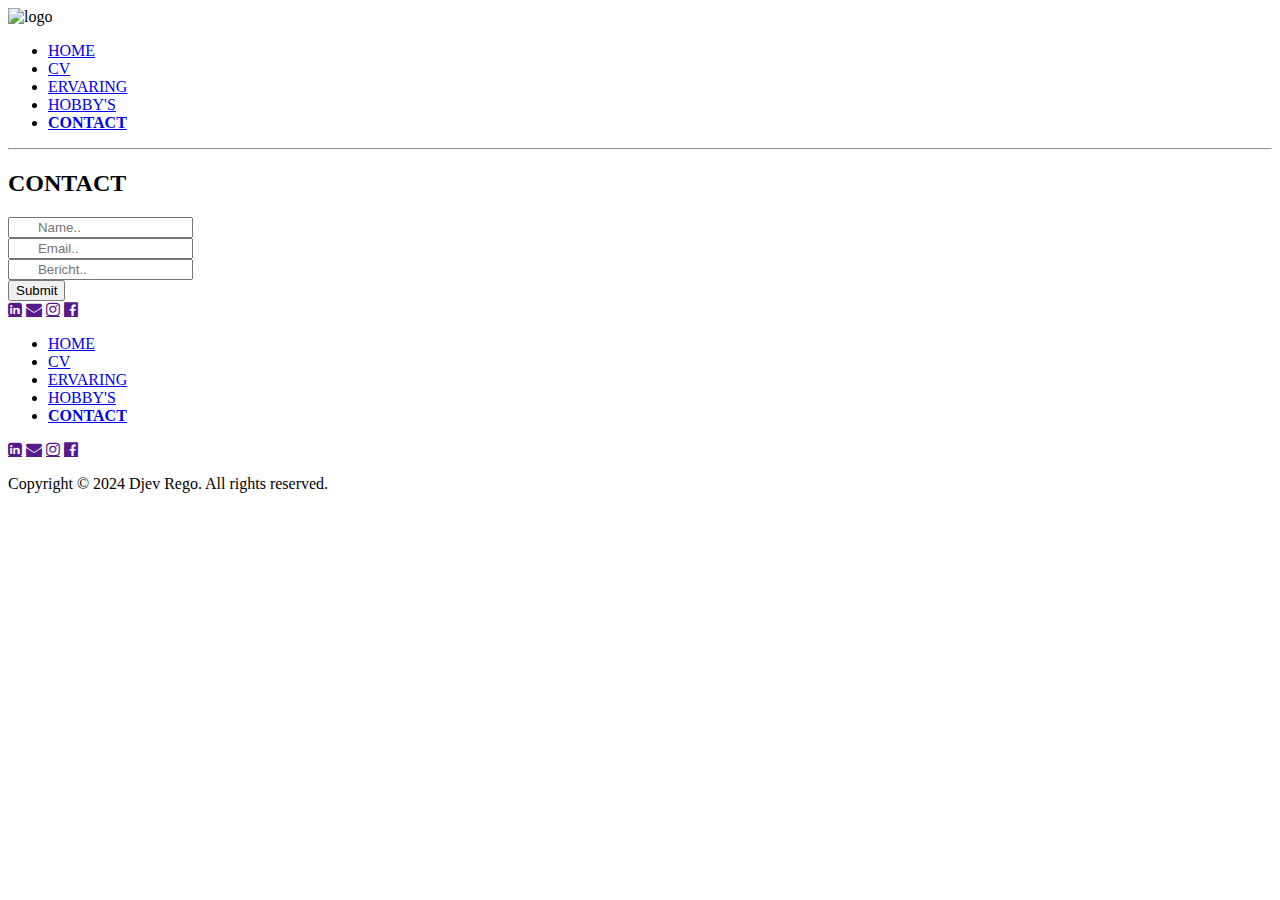
==== contact.html @ 4f70f55a "contact, cv, ervaring & hobby" ====
<!DOCTYPE html>
<html lang="nl">
<head>
  <meta charset="UTF-8">
  <meta name="viewport" content="width=device-width, initial-scale=1.0">
  <meta http-equiv="X-UA-Compatible" content="IE=edge">
  <title>CV - Djev Rego</title>
  <link rel="stylesheet" href="css/style.css">
  <link rel="icon" type="image/x-icon" href="/img/logo.png">
  <link rel="stylesheet" href="https://cdnjs.cloudflare.com/ajax/libs/font-awesome/4.7.0/css/font-awesome.min.css">
</head>
<body>
    <!-- Navigatie Section -->
    <nav>
        <img src="img/logo.png" alt="logo">
        <ul>
            <li><a href="index.html">HOME</a></li>
            <li><a href="cv.html">CV</a></li>
            <li><a href="ervaring.html">ERVARING</a></li>
            <li><a href="hobby.html">HOBBY'S</a></li>
            <li><a href="#"><strong>CONTACT</strong></a></li>
        </ul>
    </nav>
    <hr class="navigatie_lijn">

    <header>
        <h2>CONTACT</h2>
    </header>      
    <div class="socials">
    <!-- Vaardigheden Section -->
        <div class="contact">
            <div class="contact-container">
                <div class="naam">
                    <form>
                        <input type="text" id="name" name="name" placeholder="       Name.."><br>
                    </form>
                </div>
                <div class="email">
                    <form>
                        <input type="email" id="email" name="email" placeholder="       Email.."><br>
                    </form>
                </div>
            </div>

            <div class="bericht">
                <form>
                    <input type="text" id="bericht" name="bericht" placeholder="       Bericht.."><br>
                </form>
            </div>
            <div class="button-socials">
                <input class="button" type="submit" placeholder="Versturen">
                <div class="social-tab">
                    <a href="" class="fa fa-linkedin-square" aria-hidden="true"></a>
                    <a href="" class="fa fa-envelope" aria-hidden="true"></a>
                    <a href="" class="fa fa-instagram" aria-hidden="true"></a>
                    <a href="" class="fa fa-facebook-official" aria-hidden="true"></a>
                    
                </div>
            </div>
        </div>

    </div>
    <!-- Footer Section -->
    <footer>
    <div class="footer-nav">
        <ul>
            <li><a href="index.html">HOME</a></li>
            <li><a href="cv.html">CV</a></li>
            <li><a href="ervaring.html">ERVARING</a></li>
            <li><a href="hobby.html">HOBBY'S</a></li>
            <li><a href="#"><strong>CONTACT</strong></a></li>
        </ul>
    </div> <!-- div footer-nav -->

    <div class="footer-icons">
        <a href="" class="fa fa-linkedin-square" aria-hidden="true"></a>
        <a href="" class="fa fa-envelope" aria-hidden="true"></a>
        <a href="" class="fa fa-instagram" aria-hidden="true"></a>
        <a href="" class="fa fa-facebook-official" aria-hidden="true"> </a>
    </div> <!-- div footer-icons -->

    <p>Copyright &#169; 2024 Djev Rego. All rights reserved.</p>

</footer>

</body>
</html>
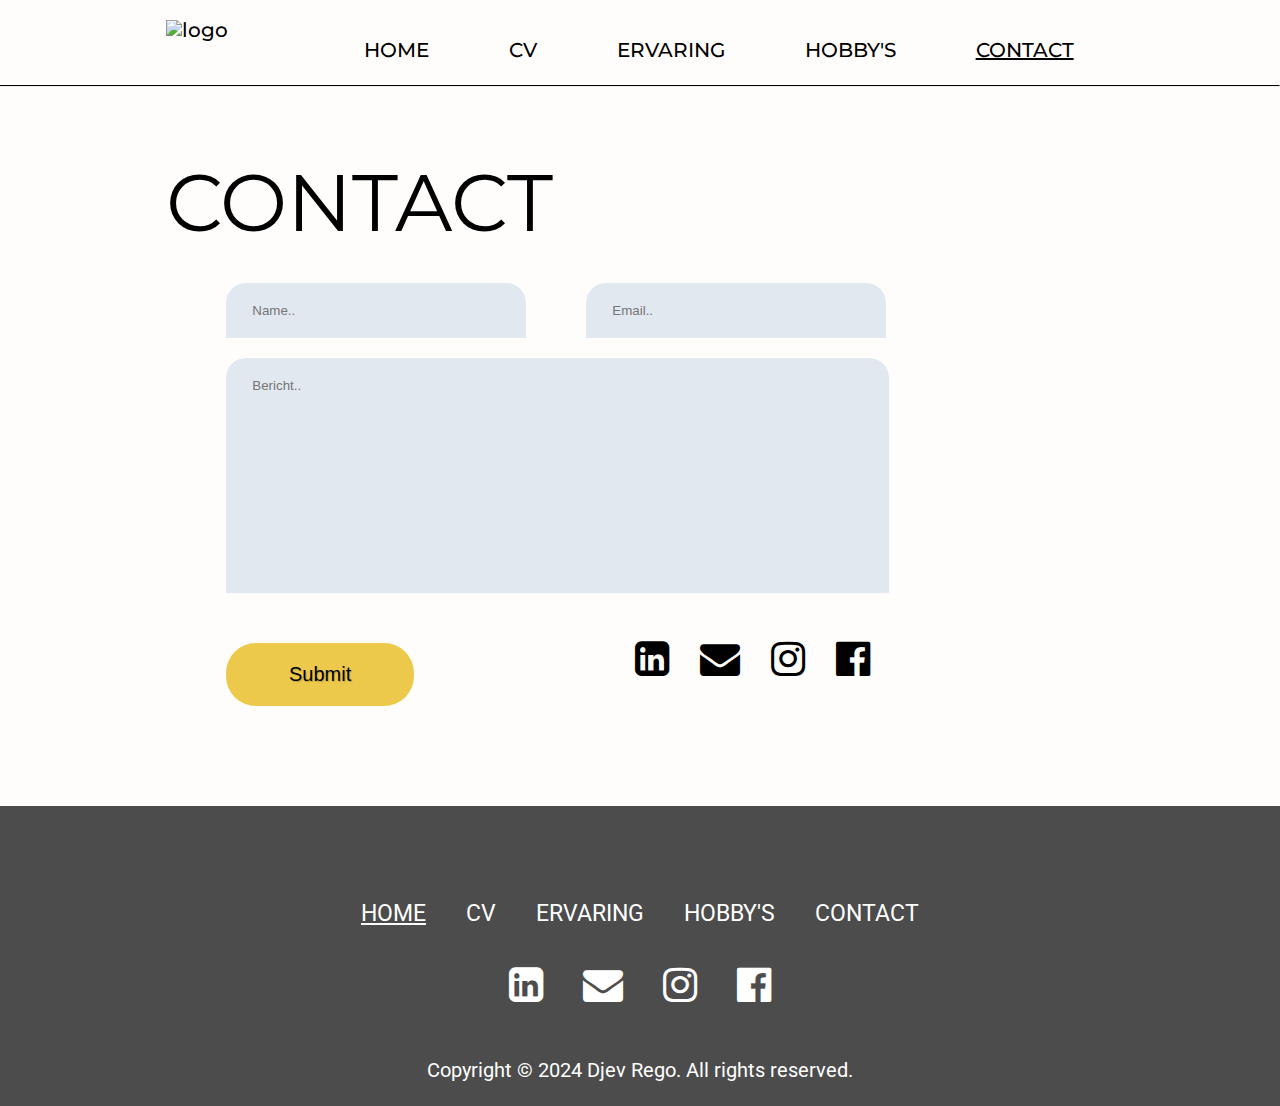
==== commit 327ebdc5: "Update contact.html" ====
--- a/contact.html
+++ b/contact.html
@@ -6,7 +6,7 @@
   <meta http-equiv="X-UA-Compatible" content="IE=edge">
   <title>CV - Djev Rego</title>
   <link rel="stylesheet" href="css/style.css">
-  <link rel="icon" type="image/x-icon" href="/img/logo.png">
+  <link rel="icon" type="image/x-icon" href="img/logo.png">
   <link rel="stylesheet" href="https://cdnjs.cloudflare.com/ajax/libs/font-awesome/4.7.0/css/font-awesome.min.css">
 </head>
 <body>
@@ -50,10 +50,10 @@
             <div class="button-socials">
                 <input class="button" type="submit" placeholder="Versturen">
                 <div class="social-tab">
-                    <a href="" class="fa fa-linkedin-square" aria-hidden="true"></a>
-                    <a href="" class="fa fa-envelope" aria-hidden="true"></a>
-                    <a href="" class="fa fa-instagram" aria-hidden="true"></a>
-                    <a href="" class="fa fa-facebook-official" aria-hidden="true"></a>
+                    <a href="https://www.linkedin.com/in/djev-rego-271b78227/" class="fa fa-linkedin-square" aria-hidden="true" target=”_blank”></a>
+                    <a href="mailto: regodjev@outlook.com" class="fa fa-envelope" aria-hidden="true"></a>
+                    <a href="https://www.instagram.com/regodjev/" class="fa fa-instagram" aria-hidden="true" target=”_blank”></a>
+                    <a href="https://www.facebook.com/pregodnb/" class="fa fa-facebook-official" aria-hidden="true" target=”_blank”> </a>
                     
                 </div>
             </div>
@@ -62,26 +62,26 @@
     </div>
     <!-- Footer Section -->
     <footer>
-    <div class="footer-nav">
-        <ul>
-            <li><a href="index.html">HOME</a></li>
-            <li><a href="cv.html">CV</a></li>
-            <li><a href="ervaring.html">ERVARING</a></li>
-            <li><a href="hobby.html">HOBBY'S</a></li>
-            <li><a href="#"><strong>CONTACT</strong></a></li>
-        </ul>
-    </div> <!-- div footer-nav -->
-
-    <div class="footer-icons">
-        <a href="" class="fa fa-linkedin-square" aria-hidden="true"></a>
-        <a href="" class="fa fa-envelope" aria-hidden="true"></a>
-        <a href="" class="fa fa-instagram" aria-hidden="true"></a>
-        <a href="" class="fa fa-facebook-official" aria-hidden="true"> </a>
-    </div> <!-- div footer-icons -->
-
-    <p>Copyright &#169; 2024 Djev Rego. All rights reserved.</p>
-
-</footer>
+        <div class="footer-nav">
+            <ul>
+                <li><a href="#"><strong>HOME</strong></a></li>
+                <li><a href="cv.html">CV</a></li>
+                <li><a href="ervaring.html">ERVARING</a></li>
+                <li><a href="hobby.html">HOBBY'S</a></li>
+                <li><a href="contact.html">CONTACT</a></li>
+            </ul>
+        </div> <!-- div footer-nav -->
+    
+        <div class="footer-icons">
+            <a href="https://www.linkedin.com/in/djev-rego-271b78227/" class="fa fa-linkedin-square" aria-hidden="true" target=”_blank”></a>
+            <a href="mailto: regodjev@outlook.com" class="fa fa-envelope" aria-hidden="true"></a>
+            <a href="https://www.instagram.com/regodjev/" class="fa fa-instagram" aria-hidden="true" target=”_blank”></a>
+            <a href="https://www.facebook.com/pregodnb/" class="fa fa-facebook-official" aria-hidden="true" target=”_blank”> </a>
+        </div> <!-- div footer-icons -->
+    
+        <p>Copyright &#169; 2024 Djev Rego. All rights reserved.</p>
+    
+    </footer>
 
 </body>
-</html>+</html>
--- a/css/style.css
+++ b/css/style.css
@@ -0,0 +1,470 @@
+@import "reset.css";
+@import url('https://fonts.googleapis.com/css2?family=Roboto:ital,wght@0,100;0,300;0,400;0,500;0,700;0,900;1,100;1,300;1,400;1,500;1,700;1,900&display=swap');
+@import url('https://fonts.googleapis.com/css2?family=Montserrat:ital,wght@0,100..900;1,100..900&display=swap');
+
+
+body {
+    font-family: Roboto, Verdana, sans-serif;
+    font-size: 23px;
+    color: black;
+    background-color: rgb(255, 253, 251);
+    margin-left: 13%;
+    margin-right: 13%;
+}
+
+/*---------------------- General ----------------------*/ 
+
+h1 {
+    font-family: Montserrat, Verdana, sans-serif;
+    font-size: 30px;
+    background-color: #5A9AEC;
+    padding: 15px;
+}
+h1 strong {
+    font-weight: 600;
+}
+
+h2 {
+    font-family: Montserrat, Verdana, sans-serif;  
+    font-size: 80px;
+}
+
+a button {
+    font-size: 20px;
+    background: #ECC94B;
+    border: none;
+    padding: 20px 7% 20px 7%;
+    border-radius: 30px;
+    text-shadow: 1px 1px 1px rgba(0, 0, 0,0.2);
+}
+
+a button:hover {
+    background: #f6d14d;
+    cursor: pointer;
+}
+
+/*---------------------- Navigatie Section ----------------------*/ 
+
+nav {
+    font-family: Montserrat, Verdana, sans-serif;
+    font-weight: 500;
+    font-size: 20px;
+    display: flex;
+    justify-content: flex-end;
+    color: black;
+}
+
+nav img {
+    width: 75px;
+    margin: 0px auto 20px 0px;
+    padding-top: 20px;
+}
+
+nav ul {
+    display: flex;
+    list-style: none;
+}
+nav li {
+    padding: 40px;
+
+}
+nav li a {
+    text-decoration: none;
+    color: black;
+}
+
+nav li a:hover {
+    text-decoration: underline;
+    text-decoration-color: #919191;
+}
+
+
+nav li a strong{
+    text-decoration: underline;
+}
+
+.navigatie_lijn {
+    border-top: 1px solid black;
+    margin-top: -15px;
+    margin-left: -100%;
+    margin-right: -17.6%;
+}
+
+
+/*---------------------- Homepage ----------------------*/ 
+
+header {
+    margin-top: 8%;
+    display: flex;
+}
+
+header img {
+    background-color: lightgray;
+    max-width: 30%;
+    max-height: 30%;
+}
+
+header .voorstelling {
+    margin-top: 9%;
+}
+
+header .voorstelling p {
+    padding: 1% 20% 1% 5%;
+}
+
+header .voorstelling .button {
+    text-align: center;
+    padding-top: 6%;
+}
+
+header .voorstelling .icons {
+    font-size: 30px;
+    text-align: center;
+    padding-top: 3%;
+}
+
+header .voorstelling .icons a{
+    margin: 0px 7px 0px 7px;
+    text-decoration: none;
+    color: black;
+}
+
+
+header .voorstelling .icons a:hover {
+    color: #5A9AEC;
+}
+
+/*---------------------- HomePage CV Section ----------------------*/ 
+
+.cv {
+    display: flex;
+    margin-top: 100px;
+    justify-content: space-between;
+    flex-wrap: wrap;
+}
+
+.cv h2 { margin-bottom: 40px; }
+
+.cv .cvbarbutton {
+    text-align: center;
+}
+
+.progress-bar {
+    display: flex;
+    justify-content: space-between;
+    margin-top: 0 auto;
+    margin-bottom: 50px;
+}
+
+.progress-bar label {
+    margin-top: 10px;
+    margin-right: 100px;
+}
+
+.progress-bar progress { 
+    background:none;
+    width: 450px;
+}
+
+.progress-bar progress::-webkit-progress-bar {
+	height: 30px;
+	width: 100%;
+	background-color:#dadada;
+	border-radius: 100px;
+}
+.progress-bar progress::-webkit-progress-value {
+    padding-left: 50px;
+	background: #5A9AEC;
+
+	border-radius: 100px;
+}
+
+
+/*---------------------- Homepage CV Section ----------------------*/ 
+
+.ervaring {
+    display: flex;
+    margin-top: 80px;
+}
+
+.ervaring-tekst { margin-right: 80px; }
+
+.vaardigheden { text-align: center; }
+
+.vaardigheden .ervaring-right {
+    display: grid;
+    grid-template-columns: repeat(5, 1fr);
+    grid-template-rows: repeat(5, 1fr);
+    grid-column-gap: 0px;
+    grid-row-gap: 0px;
+    margin-bottom: -170px;
+}
+    
+.div1 { grid-area: 1 / 1 / 2 / 4; }
+.div2 { grid-area: 1 / 4 / 4 / 6; }
+.div3 { grid-area: 2 / 1 / 3 / 3; }
+
+.vaardigheden .ervaring-left { 
+    display: grid;
+    grid-template-columns: repeat(5, 1fr);
+    grid-template-rows: repeat(5, 1fr);
+    grid-column-gap: 0px;
+    grid-row-gap: 0px;
+    margin-bottom: -170px;
+}
+
+.div4 { grid-area: 1 / 3 / 2 / 6; }
+.div5 { grid-area: 1 / 1 / 4 / 3; }
+.div6 { grid-area: 2 / 3 / 4 / 5; }
+
+.vaardigheden article {
+    margin-top: 40px;
+}
+
+.vaardigheden article h3 {
+    background: #5A9AEC;
+    margin-top: 5%;
+    text-align: left;
+    padding: 25px 0px 25px 25px;
+}
+
+.vaardigheden article img {
+    width: 100%;
+}
+
+.vaardigheden .div3 {
+    text-align: left;
+    background: #E2E8F0;
+}
+
+.vaardigheden a button {
+    margin-top: 50px;
+}
+
+
+
+/*---------------------- CV Page ----------------------*/ 
+
+header .cv-intro h2{ 
+    background: #5A9AEC;
+    padding: 3px 0px 3px 20px;
+    margin-bottom: 20px;
+}
+
+
+header .cv-intro .intro { 
+    margin-left: 60px; 
+    margin-bottom: 40px;
+}
+
+h4 {
+    display: flex;
+    font-family: Montserrat, Verdana, sans-serif;
+    background: #5A9AEC;
+    margin-bottom: 30px;
+    padding: 10px 0px 10px 20px;
+}
+
+.opleiding { 
+    margin-left: 60px; 
+    margin-bottom: 15px;
+    margin-top: 20px;
+ }
+
+ .richting { 
+    margin-left: 100px;
+    margin-bottom: 40px;
+    font-weight: 300;
+
+ }
+ .richting:last-of-type { margin-bottom: 50px; }
+
+ .vaardigheden-cv .progress-bar { margin-left: 60px;  }
+
+.vaardigheden-button { text-align: center; }
+
+
+
+/*---------------------- Ervaring Page ----------------------*/
+
+
+.vaardigheden .ervaring-right p { text-align: start; }
+
+.vaardigheden .ervaring-left p { text-align: end; }
+
+
+
+
+/*---------------------- Hobby page ----------------------*/ 
+
+
+.hobby-section { display: flex; }
+
+.hobby-section h2 { margin: 60px 60px 0px 0px}
+
+.hobby-section .hobby-right {
+    display: grid;
+    grid-template-columns: repeat(5, 1fr);
+    grid-template-rows: repeat(5, 1fr);
+    grid-column-gap: 0px;
+    grid-row-gap: 0px;
+    margin-bottom: -170px;
+}
+
+.div7 { grid-area: 1 / 1 / 2 / 4; }
+.div8 { 
+    grid-area: 2 / 1 / 4 / 3; 
+    margin-left: 50px;
+    padding: 20px 50px;
+    text-align: left;
+    background-color: #E2E8F0;
+}
+.div9 { grid-area: 1 / 4 / 4 / 6; }
+
+.hobby-section .hobby-left {
+    display: grid;
+    grid-template-columns: repeat(5, 1fr);
+    grid-template-rows: repeat(5, 1fr);
+    grid-column-gap: 0px;
+    grid-row-gap: 0px;
+    margin-bottom: -170px;
+}
+.div10 { grid-area: 1 / 3 / 2 / 6; }
+.div11 { 
+    grid-area: 2 / 3 / 4 / 5;
+    margin-left: 50px;
+    text-align: left;
+    padding: 20px 50px;
+    background-color: #E2E8F0;
+ }
+.div12 { grid-area: 1 / 1 / 4 / 3; }
+
+
+
+/*---------------------- Contact Page ----------------------*/
+
+.socials {
+    display: flex;
+    flex-direction: row;
+}
+
+.contact .contact-container {
+    display: flex;
+    margin-top: 20px;
+    margin-left: 60px;
+}
+
+.contact form input { 
+    background-color: #E2E8F0;
+    border-style: none;
+    border-radius: 20px 20px 0px 0px;
+}
+
+.contact .contact-container .naam form input{
+    padding: 20px 0px 20px 0px;
+    width: 300px;
+    margin: 20px 60px 0px 0px;
+}
+.contact .contact-container .email form input {
+    padding: 20px 0px 20px 0px;
+    width: 300px;
+    margin-top: 20px;
+}
+
+.contact .bericht form input{
+    padding: 20px 0px 200px 0px;
+    width: 663px;
+    margin: 20px 60px 0px 60px;
+}
+
+.contact .button{
+    margin-top: 50px;
+    margin-left: 60px;
+    font-size: 20px;
+    background: #ECC94B;
+    border: none;
+    padding: 20px 8% 20px 8%;
+    border-radius: 30px;
+    text-shadow: 1px 1px 1px rgba(0, 0, 0,0.2);
+}
+
+.contact .button:hover {
+    background: #f6d14d;
+    cursor: pointer;
+}
+
+.button-socials {
+    display: flex;
+    align-items: center;
+
+}
+
+.social-tab {
+    text-align: end;
+    margin-left: 25%;
+}   
+
+.button-socials a { 
+    font-size: 40px;
+    text-decoration: none;
+    color: black;
+    padding-top: 20px;
+    padding-left: 25px;
+}
+.button-socials a:hover { color: #5A9AEC; }
+
+/*---------------------- Footer ----------------------*/ 
+
+
+footer {
+    margin-left: -17.6%;
+    margin-right: -17.6%;
+    height: 300px;
+    background: #4C4C4C;
+    margin-top: 100px;
+    display: flex;
+    flex-direction: column;
+    justify-content: center;
+    text-align: center;
+    color: rgb(255, 255, 255);
+}
+
+footer .footer-nav {
+    padding-top: 70px;
+}
+
+footer .footer-nav ul {
+    flex-direction: row;
+    display: flex;
+    justify-content: center;
+}
+
+footer .footer-nav li a:hover {
+    text-decoration: underline;
+    text-decoration-color: #919191;
+}
+
+footer .footer-nav ul li strong {
+    text-decoration: underline;
+}
+
+footer a{
+    text-decoration: none;
+    color: rgb(255, 255, 255);
+    padding: 0px 20px 0px 20px;
+}
+
+footer .footer-icons {
+    padding-top: 25px;
+    font-size: 40px;
+    text-align: center;
+}
+
+footer .footer-icons a { padding: 15px; }
+
+footer .footer-icons a:hover { color: #5A9AEC; }
+
+footer p {
+    padding-top: 40px;
+    font-size: 20px;
+}
